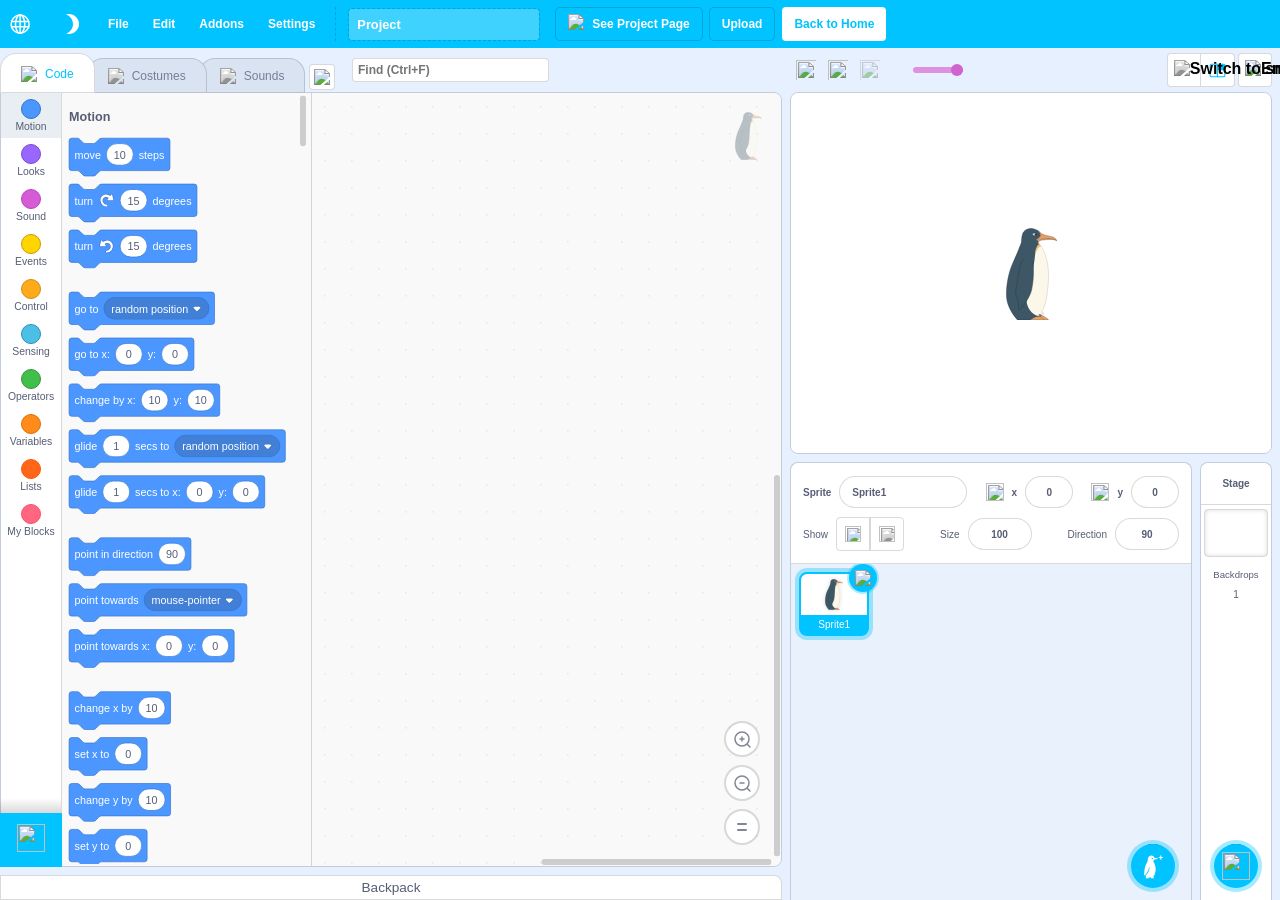
==== app/src/main/assets/penguinmod/index.html @ 888df5f2 "feat: initialize Android application project Set up project structure, build configuration, AndroidM" ====
<!doctype html>
<html lang="es">
<head>
  <meta charset="UTF-8">
  <meta name="viewport" content="width=device-width,initial-scale=1,maximum-scale=1,user-scalable=no">
  <meta name="google" value="notranslate">
  <meta name="description" content="PenguinMod is a TurboWarp mod that was made to add tons of cool stuff to allow for crazy projects."/>
  <title>PenguinMod - Editor</title>
  <link rel="apple-touch-icon" href="images/apple-touch-icon.png">
  <link rel="icon" type="image/x-icon" href="assets/icons/penguinmod_logo.svg">
  <link rel="manifest" href="manifest.webmanifest">
  <style>
    html, body {
      margin: 0;
      padding: 0;
      width: 100%;
      height: 100%;
      overflow: hidden;
      background-color: #0b1017;
      font-family: "Helvetica Neue", Helvetica, Arial, sans-serif;
    }
    #splash {
      position: absolute;
      width: 100%;
      height: 100%;
      top: 0;
      left: 0;
      display: flex;
      flex-direction: column;
      align-items: center;
      justify-content: center;
      background-color: #0b1017;
      color: #00c3ff;
      z-index: 9999;
      transition: opacity 0.3s ease;
    }
    .tw-loaded #splash, #splash.hidden {
      display: none !important;
    }
    #splash-spinner {
      display: block;
      width: 64px;
      height: 64px;
      border-radius: 50%;
      border: 6px solid #00c3ff;
      border-color: #00c3ff transparent #00c3ff transparent;
      animation: splash-spinner 1.2s linear infinite;
      margin-bottom: 20px;
    }
    @keyframes splash-spinner {
      0% { transform: rotate(0deg); }
      100% { transform: rotate(360deg); }
    }
    .splash-title {
      font-size: 20px;
      font-weight: 700;
      color: #ffffff;
      margin-bottom: 6px;
      letter-spacing: 0.5px;
    }
    .splash-title span {
      color: #00c3ff;
    }
    .splash-subtitle {
      font-size: 13px;
      color: #8899a6;
    }
  </style>
</head>
<body>
  <div id="splash" aria-hidden="true">
    <noscript><h1>Activa JavaScript para usar PenguinMod</h1></noscript>
    <div id="splash-content" style="display: flex; flex-direction: column; align-items: center;">
      <div id="splash-spinner"></div>
      <div class="splash-title">Penguin<span>Mod</span> Editor</div>
      <div class="splash-subtitle">Cargando entorno de bloques...</div>
    </div>
  </div>

  <div id="app"></div>

  <!-- PenguinMod Official Core Bundles -->
  <script src="js/vendors~addon-settings~credits~editor~embed~fullscreen~player~playground.b2f76df5a88195d58a28.js"></script>
  <script src="js/vendors~editor~embed~fullscreen~player~playground.0e126822fbe7aa48f3cb.js"></script>
  <script src="js/addon-settings~addons~editor~fullscreen~player~playground.7b275ed99b336e624f05.js"></script>
  <script src="js/editor~embed~fullscreen~player~playground.28bacba0fa522911d6a8.js"></script>
  <script src="js/editor.48627746cf3fad1b4968.js"></script>

  <!-- Android Native Bridge Integration -->
  <script>
    (function() {
      // Hide splash if app rendered
      var appObserver = new MutationObserver(function(mutations, obs) {
        var appEl = document.getElementById('app');
        if (appEl && appEl.children.length > 0) {
          var splash = document.getElementById('splash');
          if (splash) {
            splash.style.opacity = '0';
            setTimeout(function() { splash.style.display = 'none'; }, 300);
          }
          obs.disconnect();
        }
      });
      var appEl = document.getElementById('app');
      if (appEl) {
        appObserver.observe(appEl, { childList: true, subtree: true });
      }

      // Intercept file downloads from PenguinMod (such as File -> Save to your computer / Guardar como)
      var originalAnchorClick = HTMLAnchorElement.prototype.click;
      HTMLAnchorElement.prototype.click = function() {
        if (this.download && this.href) {
          var filename = this.download;
          var href = this.href;
          if (href.startsWith('blob:') || href.startsWith('data:')) {
            fetch(href).then(function(res) { return res.blob(); }).then(function(blob) {
              var reader = new FileReader();
              reader.onload = function() {
                var base64 = reader.result;
                if (window.AndroidPenguin && window.AndroidPenguin.onSaveAsTriggered) {
                  window.AndroidPenguin.onSaveAsTriggered(filename, base64);
                }
              };
              reader.readAsDataURL(blob);
            }).catch(function(err) {
              console.warn('[AndroidPenguin] Download intercept fallback', err);
              originalAnchorClick.apply(this, arguments);
            });
            return;
          }
        }
        return originalAnchorClick.apply(this, arguments);
      };

      function base64ToArrayBuffer(base64) {
        if (base64.indexOf(',') !== -1) {
          base64 = base64.split(',')[1];
        }
        var binary_string = window.atob(base64);
        var len = binary_string.length;
        var bytes = new Uint8Array(len);
        for (var i = 0; i < len; i++) {
          bytes[i] = binary_string.charCodeAt(i);
        }
        return bytes.buffer;
      }

      // Hook Scratch VM for native Android capabilities
      function initPenguinAndroidBridge() {
        if (window.vm) {
          console.log('[AndroidPenguin] Hooking Scratch VM...');
          window.penguinApp = {
            triggerSaveAs: function() {
              if (window.vm && window.vm.saveProjectSb3) {
                window.vm.saveProjectSb3().then(function(blob) {
                  var reader = new FileReader();
                  reader.onload = function() {
                    var base64 = reader.result;
                    var title = 'Proyecto_Penguin';
                    try {
                      if (window.vm.runtime && window.vm.runtime.projectName) {
                        title = window.vm.runtime.projectName;
                      }
                    } catch(e) {}
                    if (window.AndroidPenguin && window.AndroidPenguin.onSaveAsTriggered) {
                      window.AndroidPenguin.onSaveAsTriggered(title, base64);
                    }
                  };
                  reader.readAsDataURL(blob);
                }).catch(function(err) {
                  console.error('Error saving project:', err);
                });
              }
            },
            saveProject: function() {
              this.triggerSaveAs();
            },
            loadProjectFromData: function(dataOrBase64, title) {
              if (!window.vm) return;
              try {
                var buffer;
                if (typeof dataOrBase64 === 'string') {
                  if (dataOrBase64.startsWith('{') || dataOrBase64.startsWith('[')) {
                    buffer = dataOrBase64;
                  } else {
                    buffer = base64ToArrayBuffer(dataOrBase64);
                  }
                } else {
                  buffer = dataOrBase64;
                }
                window.vm.stop();
                window.vm.loadProject(buffer).then(function() {
                  if (title && window.vm.runtime) {
                    window.vm.runtime.projectName = title;
                  }
                  if (window.vm.renderer) {
                    window.vm.renderer.draw();
                  }
                  if (window.AndroidPenguin && window.AndroidPenguin.showToast) {
                    window.AndroidPenguin.showToast('✓ Proyecto "' + (title || 'cargado') + '" listo en el editor');
                  }
                }).catch(function(err) {
                  console.error('Error al cargar proyecto:', err);
                  if (window.AndroidPenguin && window.AndroidPenguin.showToast) {
                    window.AndroidPenguin.showToast('Error al cargar proyecto: ' + err.message);
                  }
                });
              } catch(e) {
                console.error('Exception loading project:', e);
              }
            },
            loadProjectFromJSON: function(data) {
              this.loadProjectFromData(data, 'Proyecto');
            },
            triggerGreenFlag: function() {
              if (window.vm && window.vm.greenFlag) {
                window.vm.greenFlag();
              }
            },
            triggerStopAll: function() {
              if (window.vm && window.vm.stopAll) {
                window.vm.stopAll();
              }
            }
          };
        } else {
          setTimeout(initPenguinAndroidBridge, 400);
        }
      }
      initPenguinAndroidBridge();
    })();
  </script>
</body>
</html>
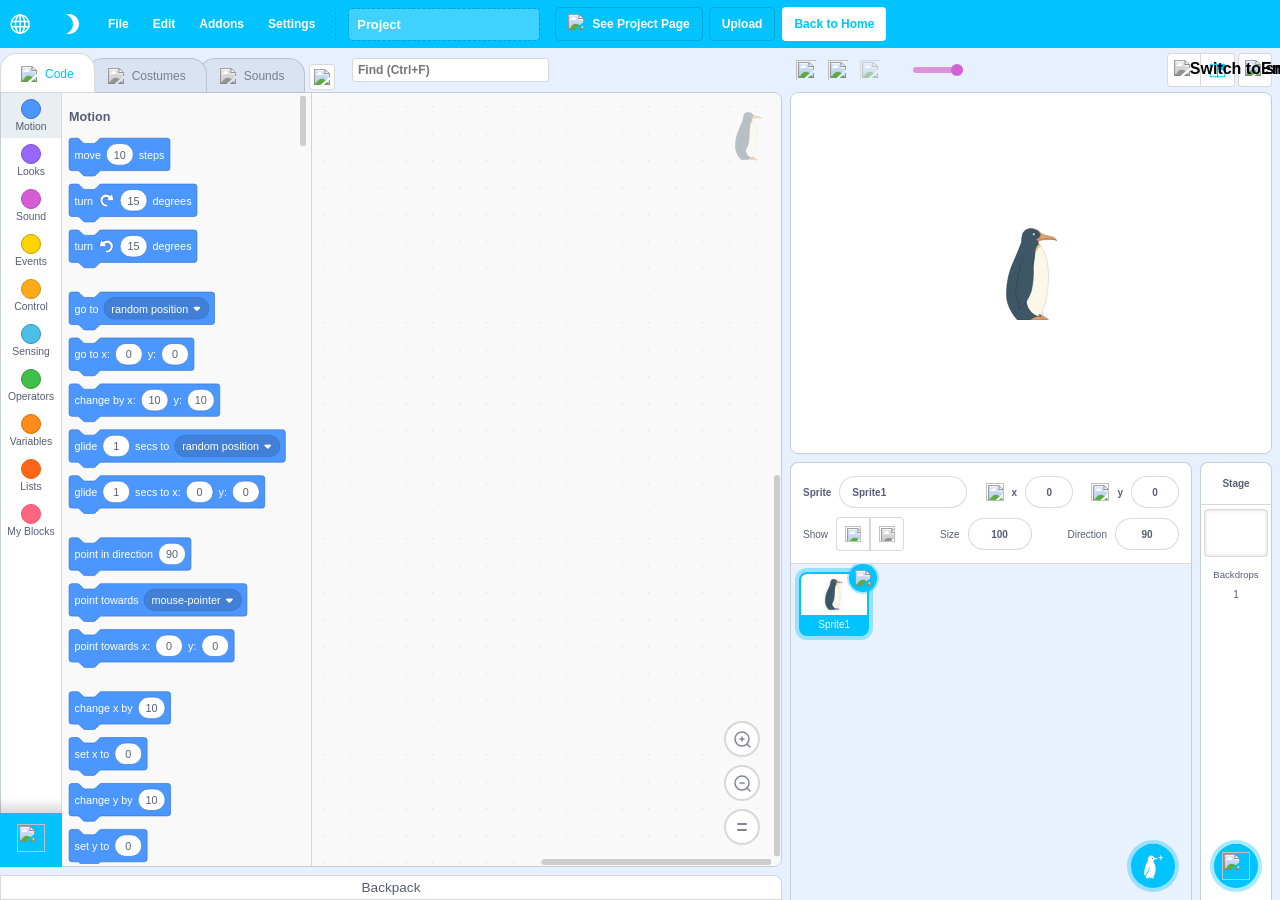
==== commit 0dff0192: "build: refactor CI pipeline and update Android config - Update GitHub Actions workflow to include Gr" ====
--- a/app/src/main/assets/penguinmod/index.html
+++ b/app/src/main/assets/penguinmod/index.html
@@ -2,7 +2,7 @@
 <html lang="es">
 <head>
   <meta charset="UTF-8">
-  <meta name="viewport" content="width=device-width,initial-scale=1,maximum-scale=1,user-scalable=no">
+  <meta name="viewport" content="width=device-width, initial-scale=1.0, minimum-scale=0.25, maximum-scale=5.0, user-scalable=yes">
   <meta name="google" value="notranslate">
   <meta name="description" content="PenguinMod is a TurboWarp mod that was made to add tons of cool stuff to allow for crazy projects."/>
   <title>PenguinMod - Editor</title>
@@ -15,7 +15,10 @@
       padding: 0;
       width: 100%;
       height: 100%;
-      overflow: hidden;
+      min-width: 100%;
+      min-height: 100%;
+      overflow: auto;
+      -webkit-overflow-scrolling: touch;
       background-color: #0b1017;
       font-family: "Helvetica Neue", Helvetica, Arial, sans-serif;
     }
@@ -107,6 +110,34 @@
       }
 
       // Intercept file downloads from PenguinMod (such as File -> Save to your computer / Guardar como)
+      if (!window.showSaveFilePicker) {
+        window.showSaveFilePicker = async function(options) {
+          var suggestedName = (options && options.suggestedName) || 'Mi_Proyecto.pmp';
+          return {
+            name: suggestedName,
+            createWritable: async function() {
+              var chunks = [];
+              return {
+                write: async function(data) {
+                  chunks.push(data);
+                },
+                close: async function() {
+                  var blob = new Blob(chunks);
+                  var reader = new FileReader();
+                  reader.onload = function() {
+                    if (window.AndroidPenguin && window.AndroidPenguin.onSaveAsTriggered) {
+                      window.AndroidPenguin.onSaveAsTriggered(suggestedName, reader.result);
+                    }
+                  };
+                  reader.readAsDataURL(blob);
+                },
+                abort: async function() {}
+              };
+            }
+          };
+        };
+      }
+
       var originalAnchorClick = HTMLAnchorElement.prototype.click;
       HTMLAnchorElement.prototype.click = function() {
         if (this.download && this.href) {
